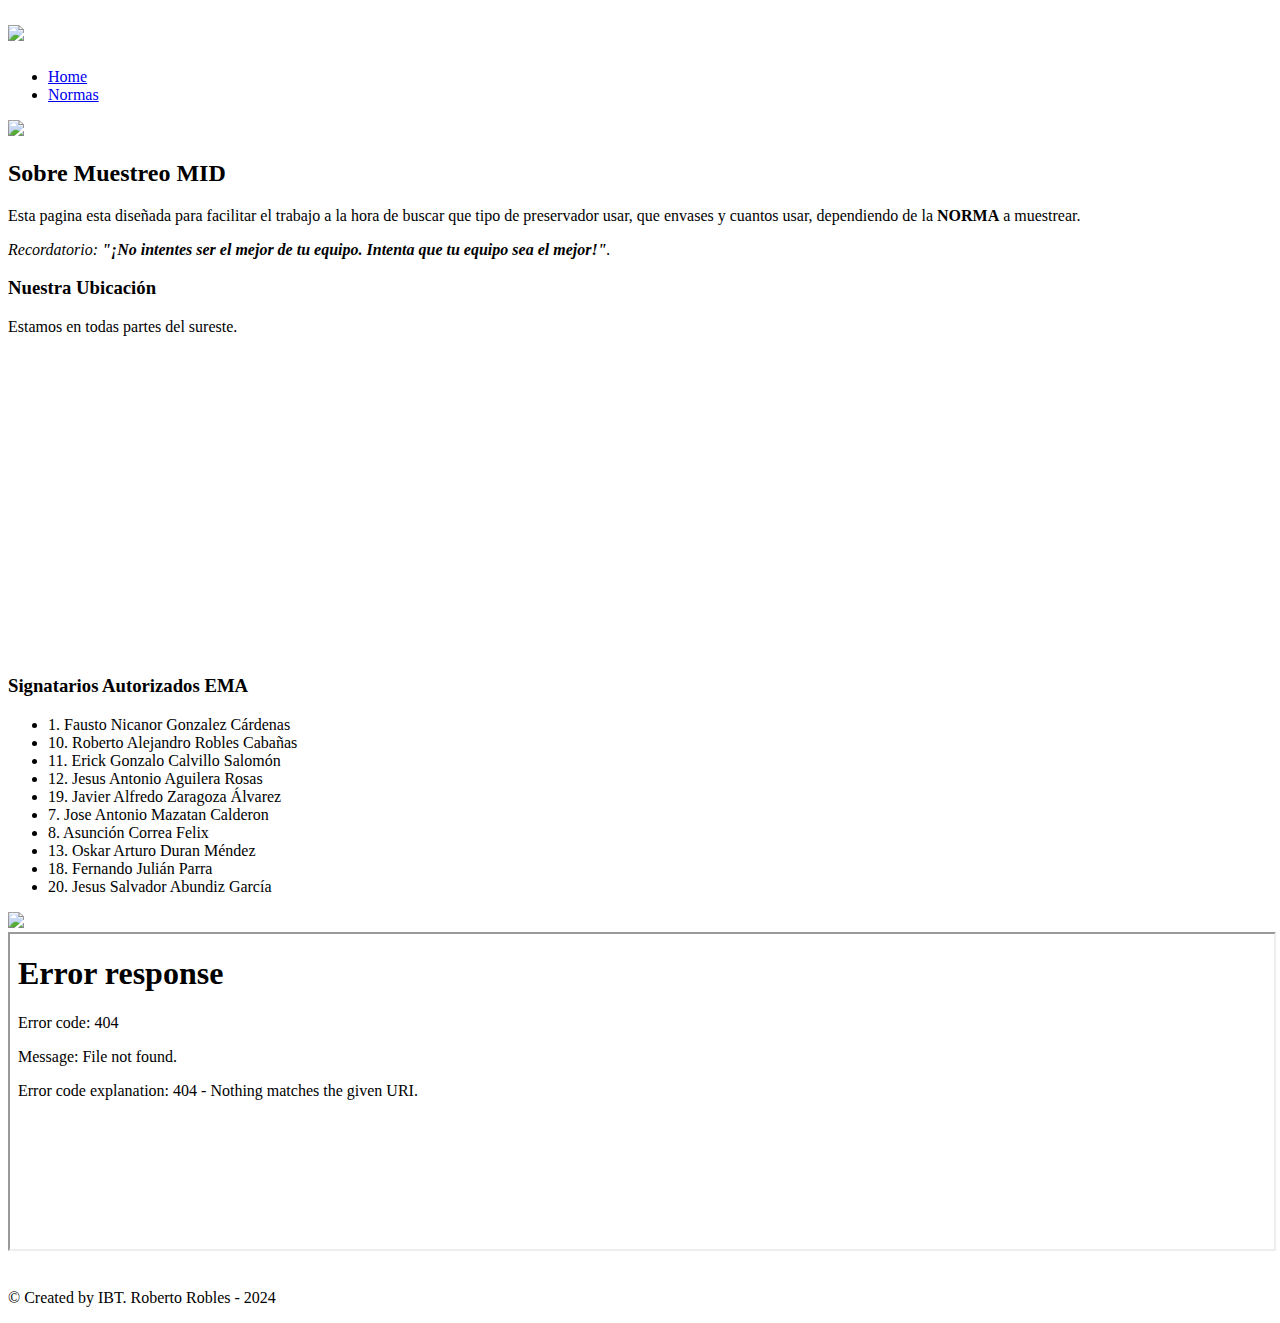
==== index.html @ 702f3246 "Add files via upload" ====
<!DOCTYPE html>

<html lang="es">

<head>
    <meta charset="UTF-8">
    <meta name="viewport" content="width=device-width, initial-scale=1">
    <title>Muestreo MID</title>
    <link rel="stylesheet " href="reset.css">
    <link rel="stylesheet " href="style.css">
    <link rel="preconnect" href="https://fonts.googleapis.com">
<link rel="preconnect" href="https://fonts.gstatic.com" crossorigin>
<link href="https://fonts.googleapis.com/css2?family=Montserrat:ital,wght@0,100..900;1,100..900&display=swap" rel="stylesheet">

</head>

<link rel="stylesheet" href="style.css">
<body>

    <header>
        <div class="caja">
           <h6><img src="imagenes/logo.png"></h6>
           <nav>
             <ul>
              <li><a href="index.html">Home</a></li>
              <li><a href="normas.html">Normas</a></li>
            </ul>
           </nav>
        </div>
    </header>

    <img class="banner" src="banner/banner.jpg">

    <main>
        <section class="principal">

            <h2 class="titulo-principal">Sobre Muestreo MID</h2>
      
            <p>Esta pagina esta diseñada para facilitar el trabajo a la hora de buscar que tipo de preservador usar, que envases y cuantos usar,
            dependiendo de la <strong>NORMA</strong> a muestrear.</p> 
            
            <p id="mision";><em>Recordatorio: <strong>"¡No intentes ser el mejor de tu equipo. Intenta que tu equipo sea el mejor!"</strong>.</em></p>
         
        </section>

        <section class="mapa">
            <h3 class="titulo-principal">Nuestra Ubicación</h3>
            <p>Estamos en todas partes del sureste.</p>

            <div class="mapa-contenido">
                <iframe src="https://www.google.com/maps/embed?pb=!1m14!1m12!1m3!1d1919649.4378048186!2d-89.01019988394471!3d19.99527697388601!2m3!1f0!2f0!3f0!3m2!1i1024!2i768!4f13.1!5e0!3m2!1ses-419!2smx!4v1710016103693!5m2!1ses-419!2smx" width="100%" height="300" style="border:0;" allowfullscreen="" loading="lazy" referrerpolicy="no-referrer-when-downgrade"></iframe>
            </div>
           
        </section>
    
        <section class="diferenciales">
        
        <h3 class="titulo-principal">Signatarios Autorizados EMA</h3>

        <div class="contenido-diferenciales">
            <ul class="lista-diferenciales">
                <li class="items">1. Fausto Nicanor Gonzalez Cárdenas</li>
                <li class="items">10. Roberto Alejandro Robles Cabañas</li>
                <li class="items">11. Erick Gonzalo Calvillo Salomón</li>
                <li class="items">12. Jesus Antonio Aguilera Rosas</li>
                <li class="items">19. Javier Alfredo Zaragoza Álvarez</li>
                <li class="items">7. Jose Antonio Mazatan Calderon</li>
                <li class="items">8. Asunción Correa Felix</li>
                <li class="items">13. Oskar Arturo Duran Méndez</li>
                <li class="items">18. Fernando Julián Parra</li>
                <li class="items">20. Jesus Salvador Abundiz García</li>
    
            </ul><img src="diferenciales/diferenciales.png" class="imagen-diferenciales">
        </div>
        <div class="video">
            <iframe width="100%" height="315" src="video/WhatsApp Video 2024-03-09 at 13.10.53.mp4"></iframe>
            </div>
          
        </section>


      
    </main>
    <footer>
        <img src="imagenes/logo-blanco.png" alt="">
        <p class="copyright">&copy Created by IBT. Roberto Robles - 2024</p>
    </footer>

</body>

</html>
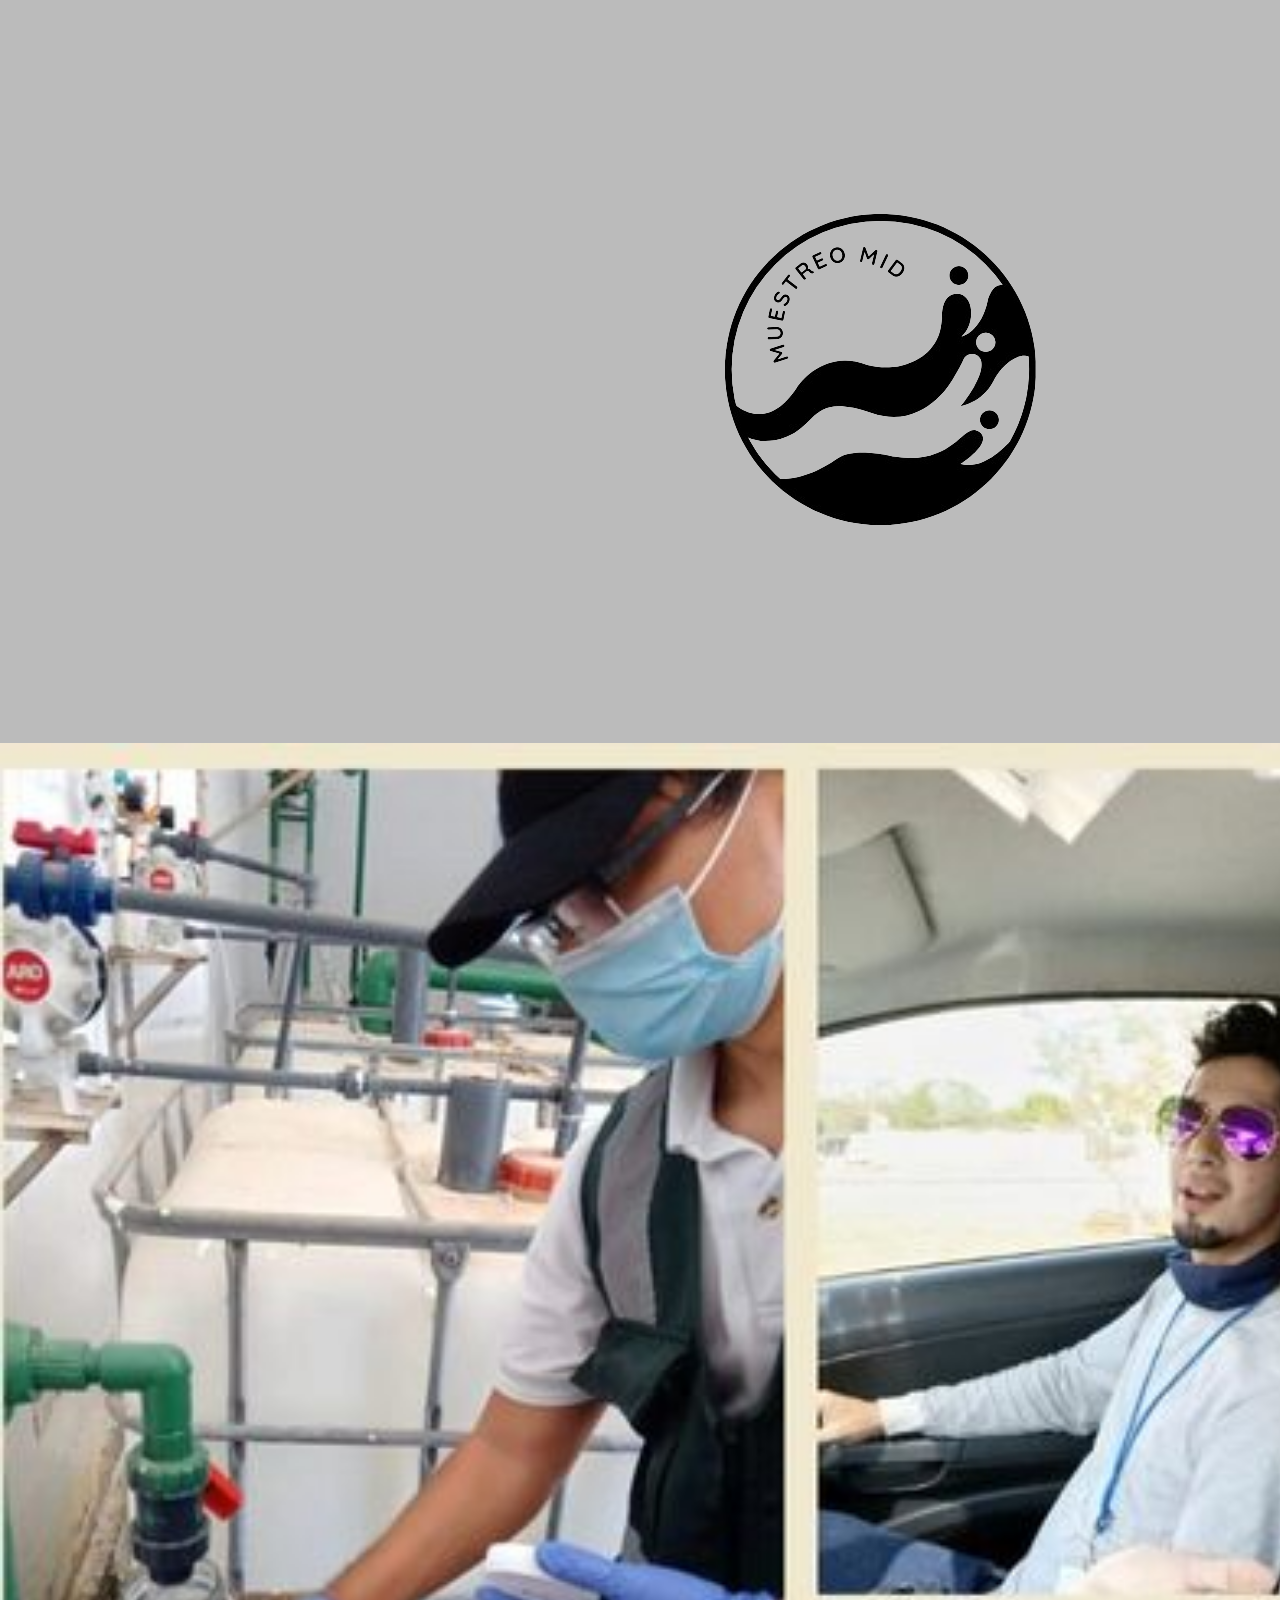
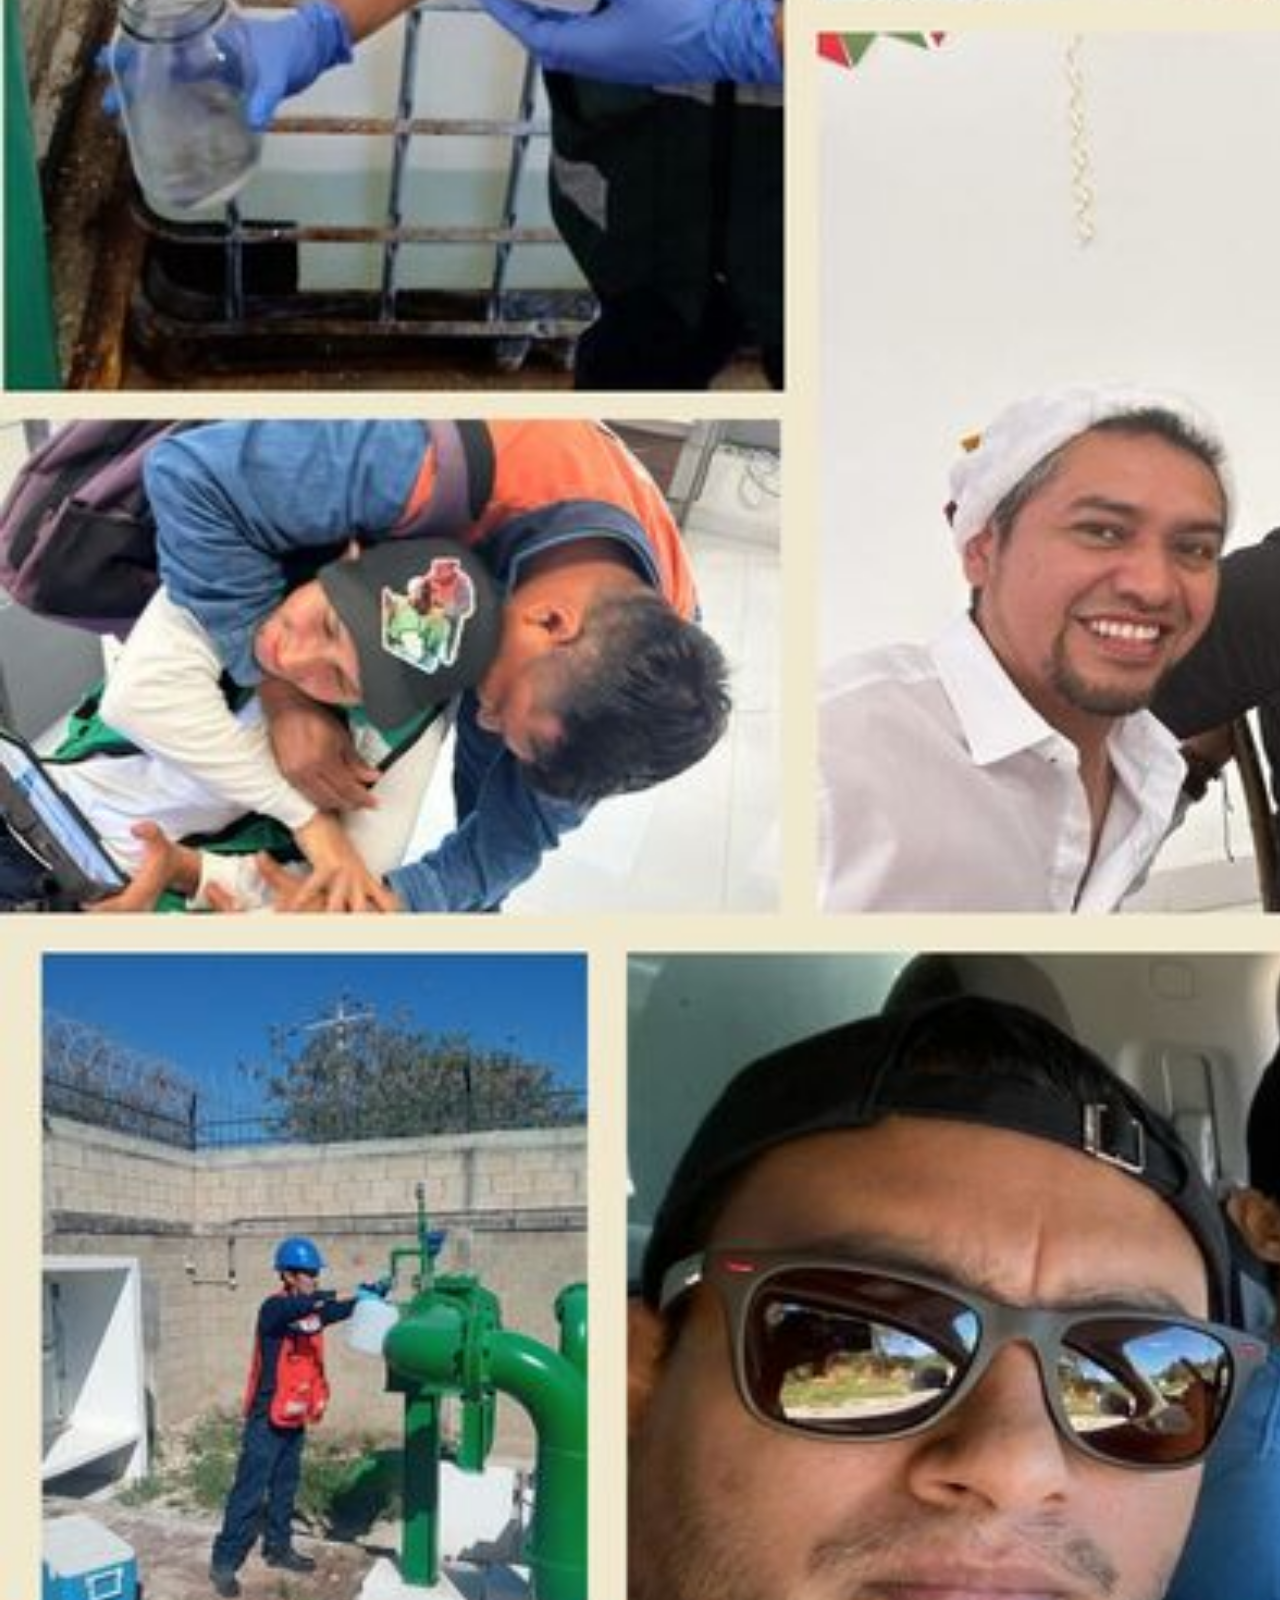
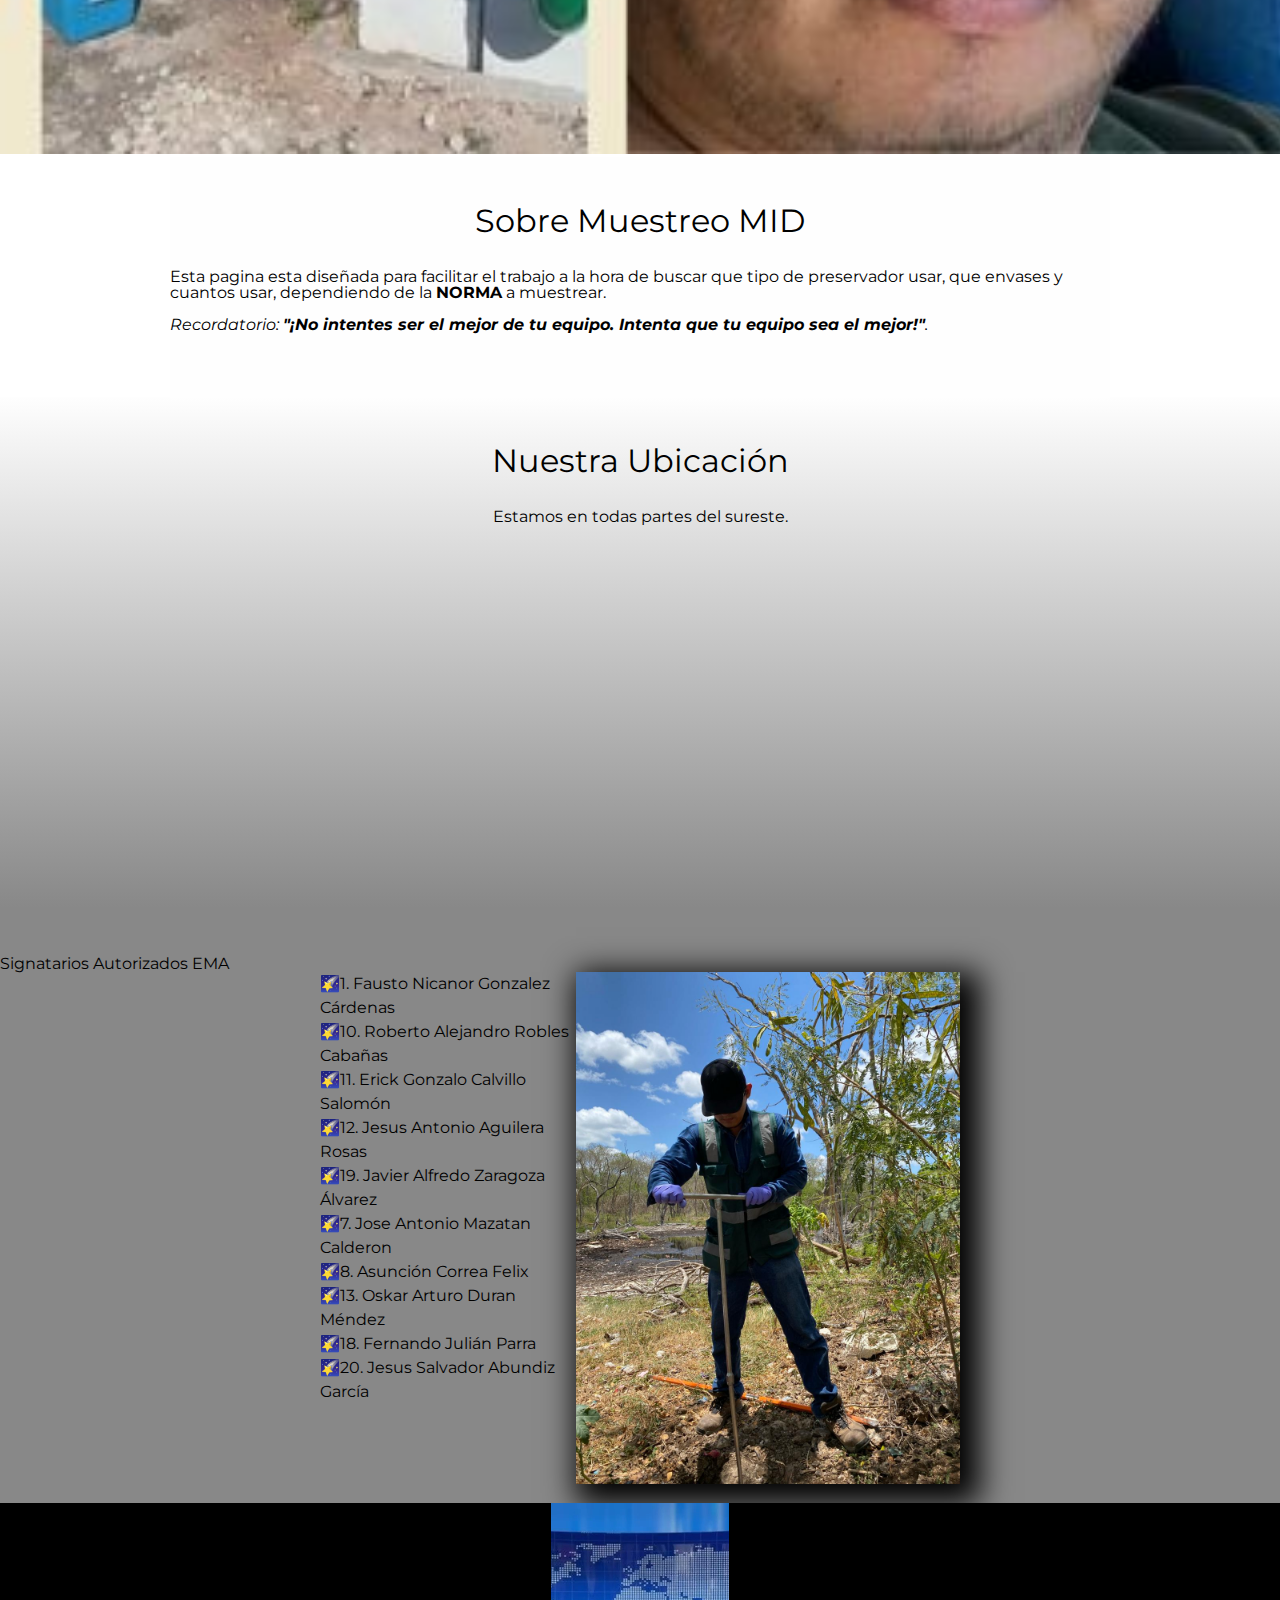
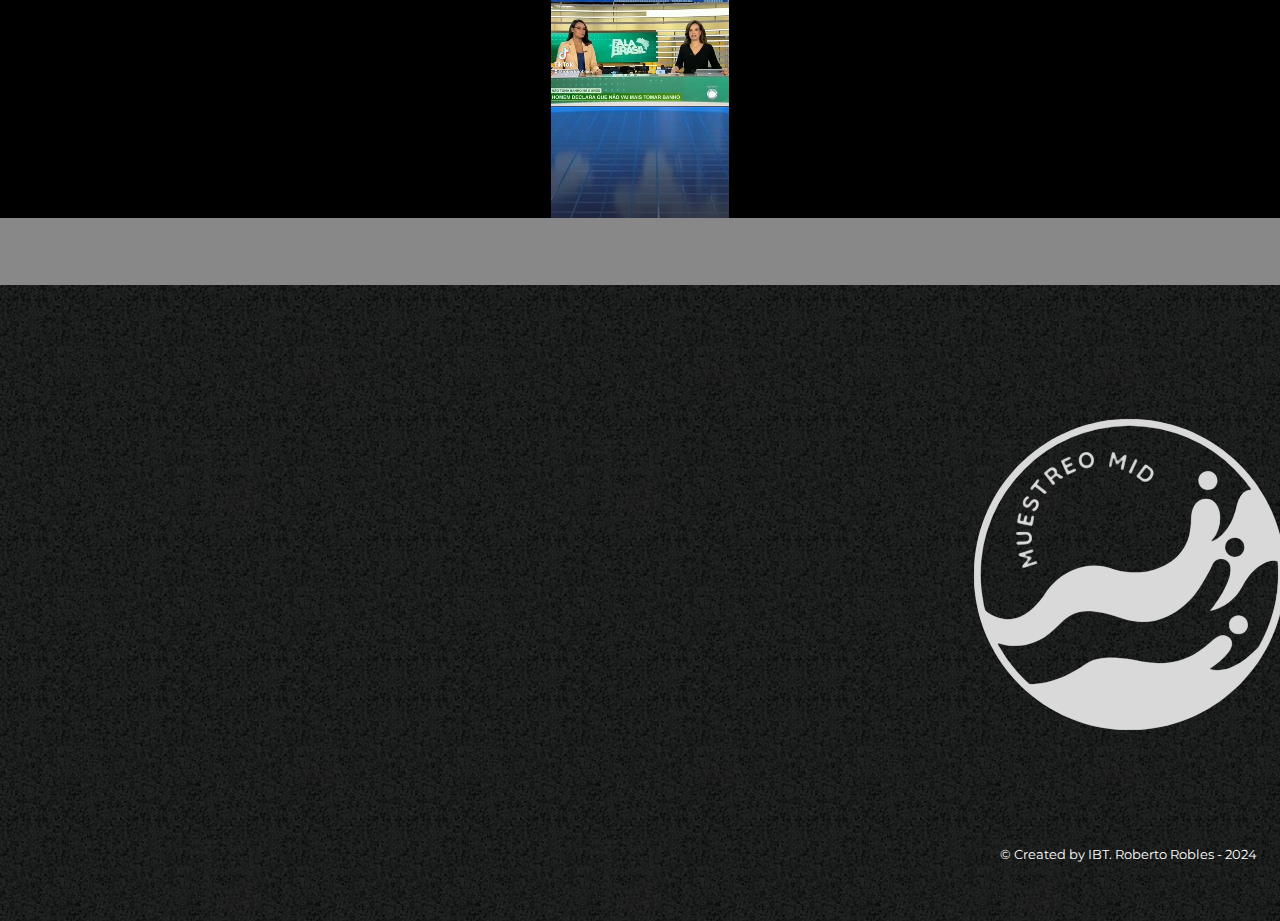
==== commit f19de208: "Add files via upload" ====
--- a/index.html
+++ b/index.html
@@ -4,19 +4,18 @@
 
 <head>
     <meta charset="UTF-8">
-    <meta name="viewport" content="width=device-width, initial-scale=1">
+    <meta name="viewport" content="width=device-width">
     <title>Muestreo MID</title>
     <link rel="stylesheet " href="reset.css">
     <link rel="stylesheet " href="style.css">
     <link rel="preconnect" href="https://fonts.googleapis.com">
 <link rel="preconnect" href="https://fonts.gstatic.com" crossorigin>
 <link href="https://fonts.googleapis.com/css2?family=Montserrat:ital,wght@0,100..900;1,100..900&display=swap" rel="stylesheet">
-
 </head>
 
 <link rel="stylesheet" href="style.css">
+
 <body>
-
     <header>
         <div class="caja">
            <h6><img src="imagenes/logo.png"></h6>
@@ -55,7 +54,7 @@
     
         <section class="diferenciales">
         
-        <h3 class="titulo-principal">Signatarios Autorizados EMA</h3>
+        <h3 class="titulo-principal1">Signatarios Autorizados EMA</h3>
 
         <div class="contenido-diferenciales">
             <ul class="lista-diferenciales">
--- a/style.css
+++ b/style.css
@@ -0,0 +1,313 @@
+body{
+   font-family: "Montserrat", sans-serif;
+} 
+
+header{
+    background-color: #BBBBBB;
+    padding: 120px;
+    width: 153%;
+    
+}
+
+.caja{
+    width: 940px;
+    position: relative;
+    margin: 0 auto;
+}
+
+nav{
+    position: absolute;
+    top: 110px;
+    right: 0;
+}
+
+nav li{
+    display: inline;
+    margin: 0 0 0 15px;
+}
+
+nav a{
+    text-transform: uppercase;
+    color: #000000;
+    font-weight: bold;
+    font-size: 22px;
+    text-decoration: none;
+}
+
+.normas{
+    width: 150%;
+    margin: 0 auto;
+    padding: 50px;
+}
+
+.normas li{
+    display: inline-block;
+    text-align: center;
+    width: 30%;
+    vertical-align: top;
+    margin: 0 1.5%;
+    padding: 30px 20px;
+    box-sizing: border-box;
+    border-color: #000000;
+    border-width: 2px;
+    border-style: solid;
+    border-top-left-radius: 10px;
+    border-top-right-radius: 10px;
+    border-bottom-left-radius: 10px;
+    border-bottom-right-radius: 10px;
+    
+}
+
+.normas h2{
+    font-size: 30px;
+    font-weight: bold;
+}
+
+.normas-descripcion{
+    font-size: 18px;
+}
+
+.normas-precio{
+    font-size: 20px;
+    font-weight: bold;
+    margin: 10px;
+}
+
+nav a:hover{
+    color: #c78c19;
+    text-decoration: underline;
+}
+
+.normas li:hover{
+    border-color: #c78c19;   
+   }
+
+.normas li:active{
+    border-color:#088c19;    
+}
+
+.normas li:hover h2{
+    font-size: 33px;
+}
+
+footer{
+    text-align: center;
+    background: url(imagenes/bg.jpg);
+    padding: 40px;
+    width: 170%;
+}
+
+.copyright{
+    color: #FFFFFF;
+    font-size: 13px;
+    margin: 20px;
+}
+
+main{
+
+}
+
+form{
+    margin: 40px 0;
+}
+
+form label, form legend{
+    display: block;
+    font-size: 20px;
+    margin: 0 0 10px;
+}
+
+.input-padron{
+    display: block;
+    margin: 0 0 20px;
+    padding: 10px 25px;
+    width: 50%;
+}
+
+.checkbox{
+    margin:20px 0;
+}
+
+.enviar{
+    width: 40%;
+    padding: 15px 0;
+    font-size: 18px;
+    font-weight: bold;
+    color: white;
+    background: orange;
+    border: none;
+    border-radius: 5px;
+    transition: 1s all;
+    cursor: pointer;
+}
+
+.enviar:hover{
+   background: darkorange;
+   transform: scale(1.2);
+}
+
+table{
+    margin: 40px 40px;
+}
+
+thead{
+    background: #555555;
+    color: white;
+    font-weight: bold;
+}
+
+td,th{
+    border: 1px solid #000000;
+    padding: 8px 15px;
+}
+
+/* Aquí inicia el CSS para nuestra home */
+
+.banner{
+    width: 255%;
+}
+
+main p{
+
+}
+
+.principal{
+    padding: 3em 0;
+    background: #fefefe;
+    width: 940px;
+    margin: 0 auto;
+}
+
+.titulo-principal{
+    text-align: center;
+    font-size: 2em;
+    margin: 0 0 1em;
+    clear: left;
+}
+
+.principal p{
+    margin: 0 0 1em;
+}
+
+.principal strong{
+    font-weight: bold;
+}
+
+.principal em{
+    font-style: italic;
+}
+
+.utensilios{
+    width: 120px;
+    float: left;
+    margin: 0 20px 20px 0;
+}
+
+.mapa{
+    padding: 3em 0;
+    background: linear-gradient(#FEFEFE, #888888)
+}
+
+.mapa p{
+    margin: 0 0 2em;
+    text-align: center;
+}
+
+.mapa-contenido{
+    width: 940px;
+    margin: 0 auto;
+}
+
+.diferenciales{
+    padding: 3em 0;
+    background: #888888;
+}
+
+.contenido-diferenciales{
+    width: 640px;
+    margin: 0 auto;
+}
+
+.lista-diferenciales{
+    width: 40%;
+    display: inline-block;
+    vertical-align: top;
+}
+
+.items{
+    line-height: 1.5;
+}
+
+.items:before{
+    content:"🌠";
+}
+
+.items:first-child{
+font-weight: ;
+}
+
+.imagen-diferenciales{
+    width: 60%;
+    transition: 400ms;
+    box-shadow: 10px 10px 30px 10px #000000;
+}
+
+.imagen-diferenciales:hover{
+    opacity: 0.3;
+}
+
+.video{
+    width: auto;
+    margin: 1em auto;
+}
+
+@media screen and (max-width:800px) {
+    h1{
+        text-align: center;
+    }
+    nav{
+        position: static;
+    }
+    .principal{
+        width: 200%;
+        text-align: center;
+        padding: 1em;
+    }
+
+    .mapa-contenido{
+        width: ;
+    }
+
+    .mapa{
+        text-align: center;
+        width: 254%;
+    }
+    
+    .titulo-principal1{
+        text-align: center;
+        width: 250%;
+        text-align: center;
+        font-size: 2em;
+        margin: 0 0 1em;
+        clear: left;
+    }
+
+     .contenido-diferenciales{
+        width: 240%;
+    }
+    .items{
+        width: 260%;
+    }
+    
+    .video{
+        width: 260%;
+    }
+
+    footer{
+        width: 240%;
+    }
+
+    .diferenciales{
+        width: 100%;
+    }
+}
--- a/style.css
+++ b/style.css
@@ -0,0 +1,313 @@
+body{
+   font-family: "Montserrat", sans-serif;
+} 
+
+header{
+    background-color: #BBBBBB;
+    padding: 120px;
+    width: 153%;
+    
+}
+
+.caja{
+    width: 940px;
+    position: relative;
+    margin: 0 auto;
+}
+
+nav{
+    position: absolute;
+    top: 110px;
+    right: 0;
+}
+
+nav li{
+    display: inline;
+    margin: 0 0 0 15px;
+}
+
+nav a{
+    text-transform: uppercase;
+    color: #000000;
+    font-weight: bold;
+    font-size: 22px;
+    text-decoration: none;
+}
+
+.normas{
+    width: 150%;
+    margin: 0 auto;
+    padding: 50px;
+}
+
+.normas li{
+    display: inline-block;
+    text-align: center;
+    width: 30%;
+    vertical-align: top;
+    margin: 0 1.5%;
+    padding: 30px 20px;
+    box-sizing: border-box;
+    border-color: #000000;
+    border-width: 2px;
+    border-style: solid;
+    border-top-left-radius: 10px;
+    border-top-right-radius: 10px;
+    border-bottom-left-radius: 10px;
+    border-bottom-right-radius: 10px;
+    
+}
+
+.normas h2{
+    font-size: 30px;
+    font-weight: bold;
+}
+
+.normas-descripcion{
+    font-size: 18px;
+}
+
+.normas-precio{
+    font-size: 20px;
+    font-weight: bold;
+    margin: 10px;
+}
+
+nav a:hover{
+    color: #c78c19;
+    text-decoration: underline;
+}
+
+.normas li:hover{
+    border-color: #c78c19;   
+   }
+
+.normas li:active{
+    border-color:#088c19;    
+}
+
+.normas li:hover h2{
+    font-size: 33px;
+}
+
+footer{
+    text-align: center;
+    background: url(imagenes/bg.jpg);
+    padding: 40px;
+    width: 170%;
+}
+
+.copyright{
+    color: #FFFFFF;
+    font-size: 13px;
+    margin: 20px;
+}
+
+main{
+
+}
+
+form{
+    margin: 40px 0;
+}
+
+form label, form legend{
+    display: block;
+    font-size: 20px;
+    margin: 0 0 10px;
+}
+
+.input-padron{
+    display: block;
+    margin: 0 0 20px;
+    padding: 10px 25px;
+    width: 50%;
+}
+
+.checkbox{
+    margin:20px 0;
+}
+
+.enviar{
+    width: 40%;
+    padding: 15px 0;
+    font-size: 18px;
+    font-weight: bold;
+    color: white;
+    background: orange;
+    border: none;
+    border-radius: 5px;
+    transition: 1s all;
+    cursor: pointer;
+}
+
+.enviar:hover{
+   background: darkorange;
+   transform: scale(1.2);
+}
+
+table{
+    margin: 40px 40px;
+}
+
+thead{
+    background: #555555;
+    color: white;
+    font-weight: bold;
+}
+
+td,th{
+    border: 1px solid #000000;
+    padding: 8px 15px;
+}
+
+/* Aquí inicia el CSS para nuestra home */
+
+.banner{
+    width: 255%;
+}
+
+main p{
+
+}
+
+.principal{
+    padding: 3em 0;
+    background: #fefefe;
+    width: 940px;
+    margin: 0 auto;
+}
+
+.titulo-principal{
+    text-align: center;
+    font-size: 2em;
+    margin: 0 0 1em;
+    clear: left;
+}
+
+.principal p{
+    margin: 0 0 1em;
+}
+
+.principal strong{
+    font-weight: bold;
+}
+
+.principal em{
+    font-style: italic;
+}
+
+.utensilios{
+    width: 120px;
+    float: left;
+    margin: 0 20px 20px 0;
+}
+
+.mapa{
+    padding: 3em 0;
+    background: linear-gradient(#FEFEFE, #888888)
+}
+
+.mapa p{
+    margin: 0 0 2em;
+    text-align: center;
+}
+
+.mapa-contenido{
+    width: 940px;
+    margin: 0 auto;
+}
+
+.diferenciales{
+    padding: 3em 0;
+    background: #888888;
+}
+
+.contenido-diferenciales{
+    width: 640px;
+    margin: 0 auto;
+}
+
+.lista-diferenciales{
+    width: 40%;
+    display: inline-block;
+    vertical-align: top;
+}
+
+.items{
+    line-height: 1.5;
+}
+
+.items:before{
+    content:"🌠";
+}
+
+.items:first-child{
+font-weight: ;
+}
+
+.imagen-diferenciales{
+    width: 60%;
+    transition: 400ms;
+    box-shadow: 10px 10px 30px 10px #000000;
+}
+
+.imagen-diferenciales:hover{
+    opacity: 0.3;
+}
+
+.video{
+    width: auto;
+    margin: 1em auto;
+}
+
+@media screen and (max-width:800px) {
+    h1{
+        text-align: center;
+    }
+    nav{
+        position: static;
+    }
+    .principal{
+        width: 200%;
+        text-align: center;
+        padding: 1em;
+    }
+
+    .mapa-contenido{
+        width: ;
+    }
+
+    .mapa{
+        text-align: center;
+        width: 254%;
+    }
+    
+    .titulo-principal1{
+        text-align: center;
+        width: 250%;
+        text-align: center;
+        font-size: 2em;
+        margin: 0 0 1em;
+        clear: left;
+    }
+
+     .contenido-diferenciales{
+        width: 240%;
+    }
+    .items{
+        width: 260%;
+    }
+    
+    .video{
+        width: 260%;
+    }
+
+    footer{
+        width: 240%;
+    }
+
+    .diferenciales{
+        width: 100%;
+    }
+}
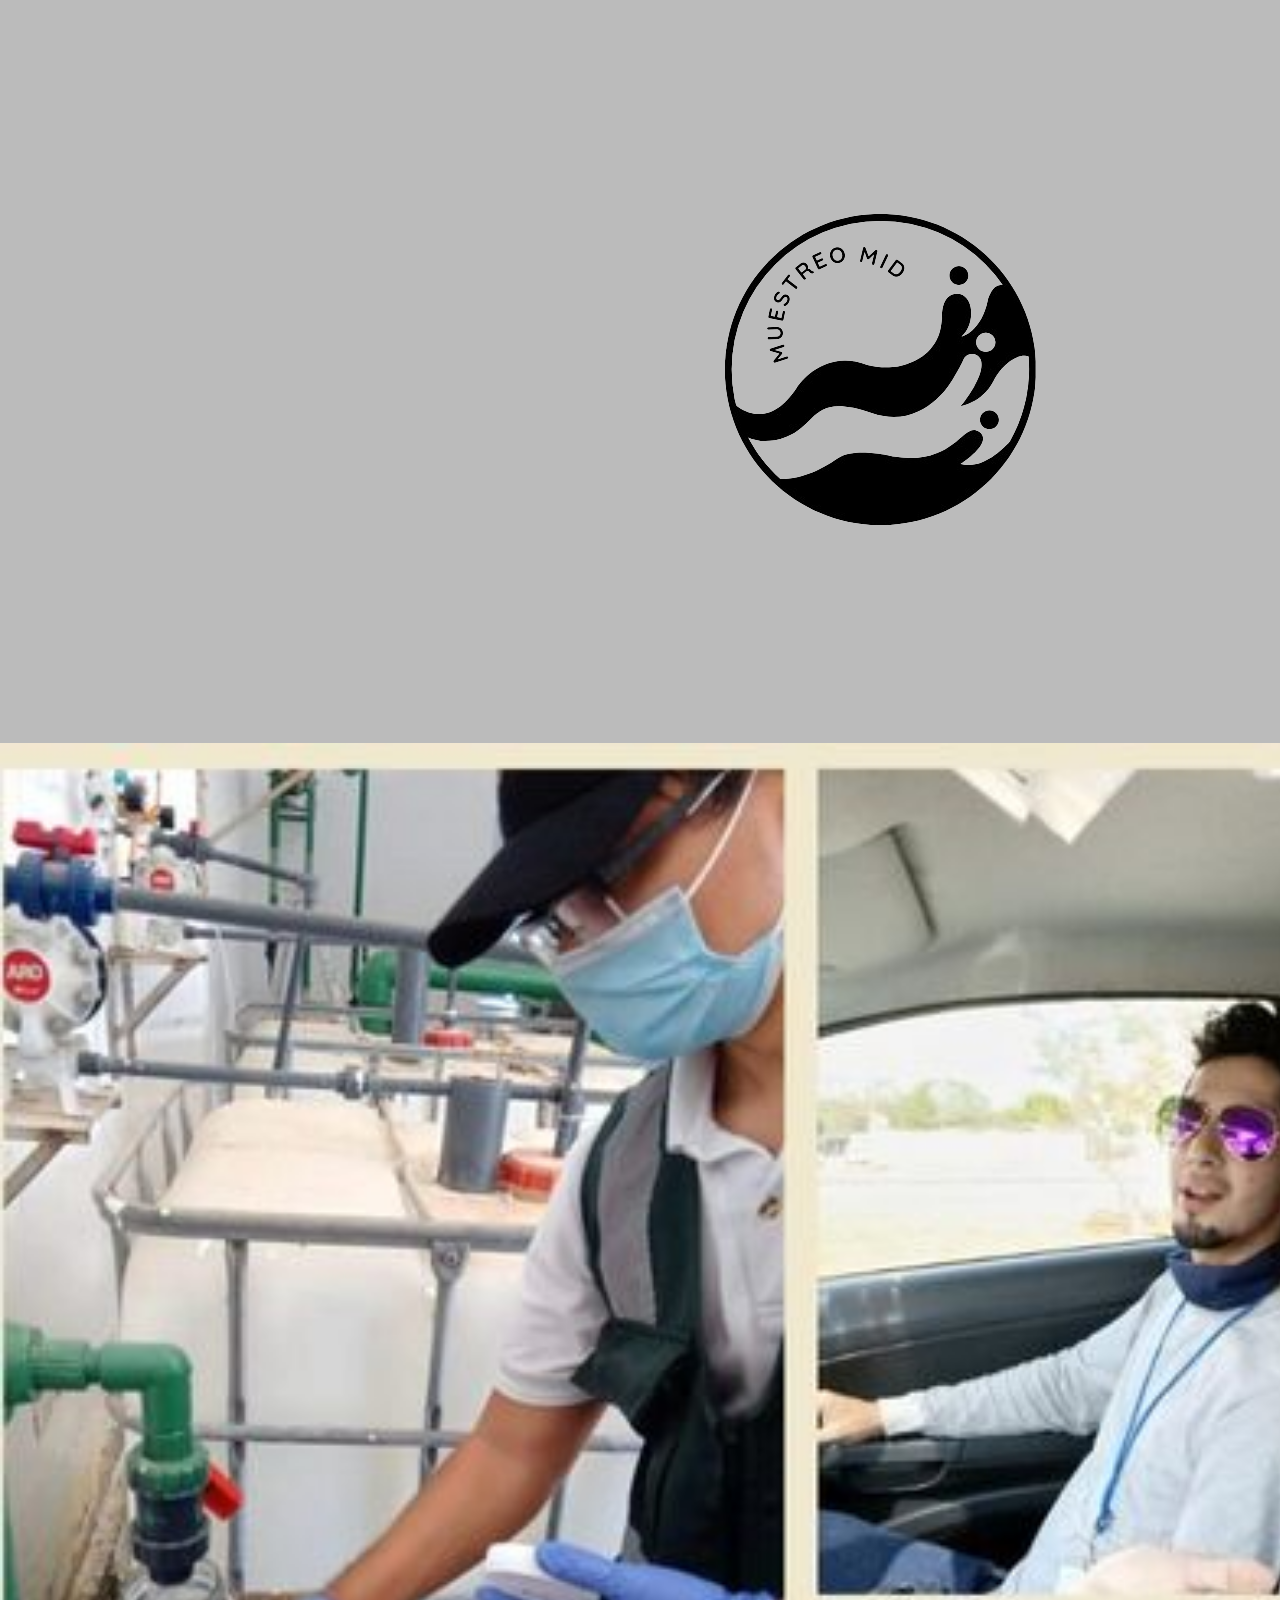
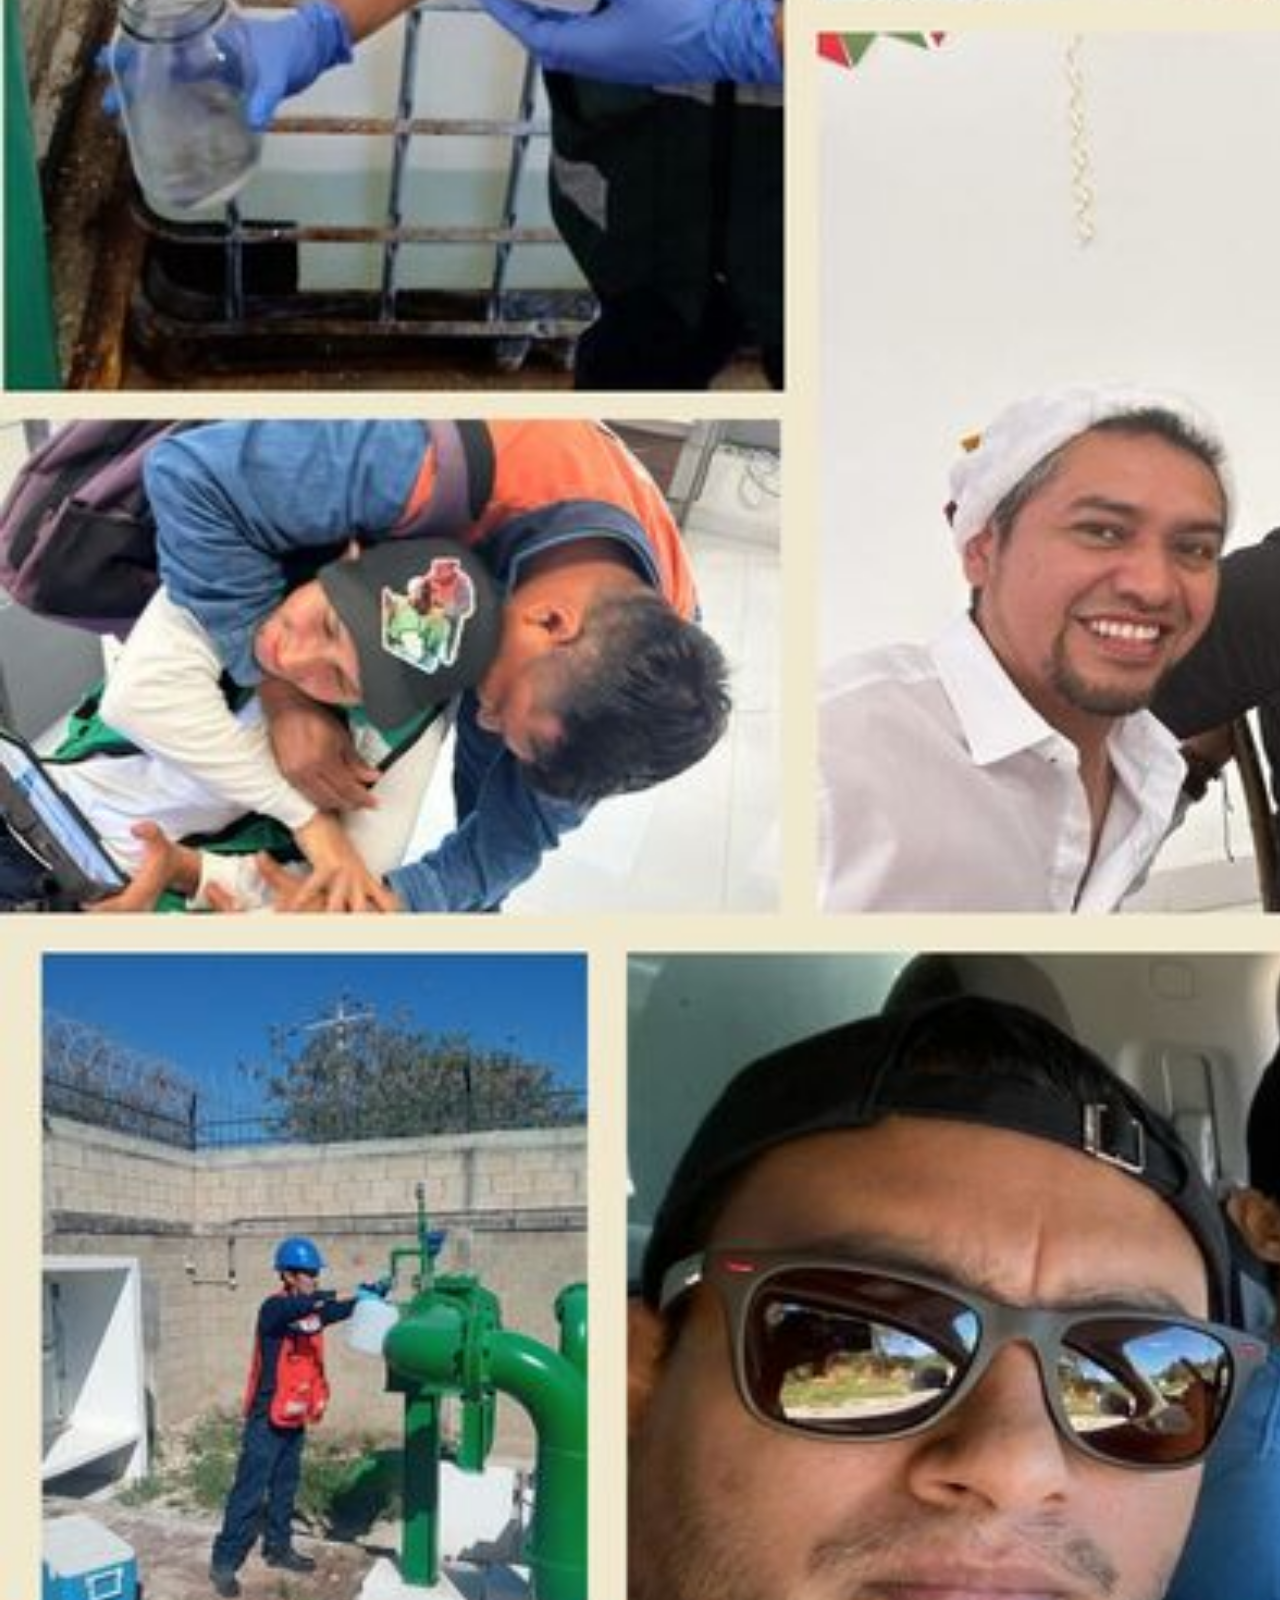
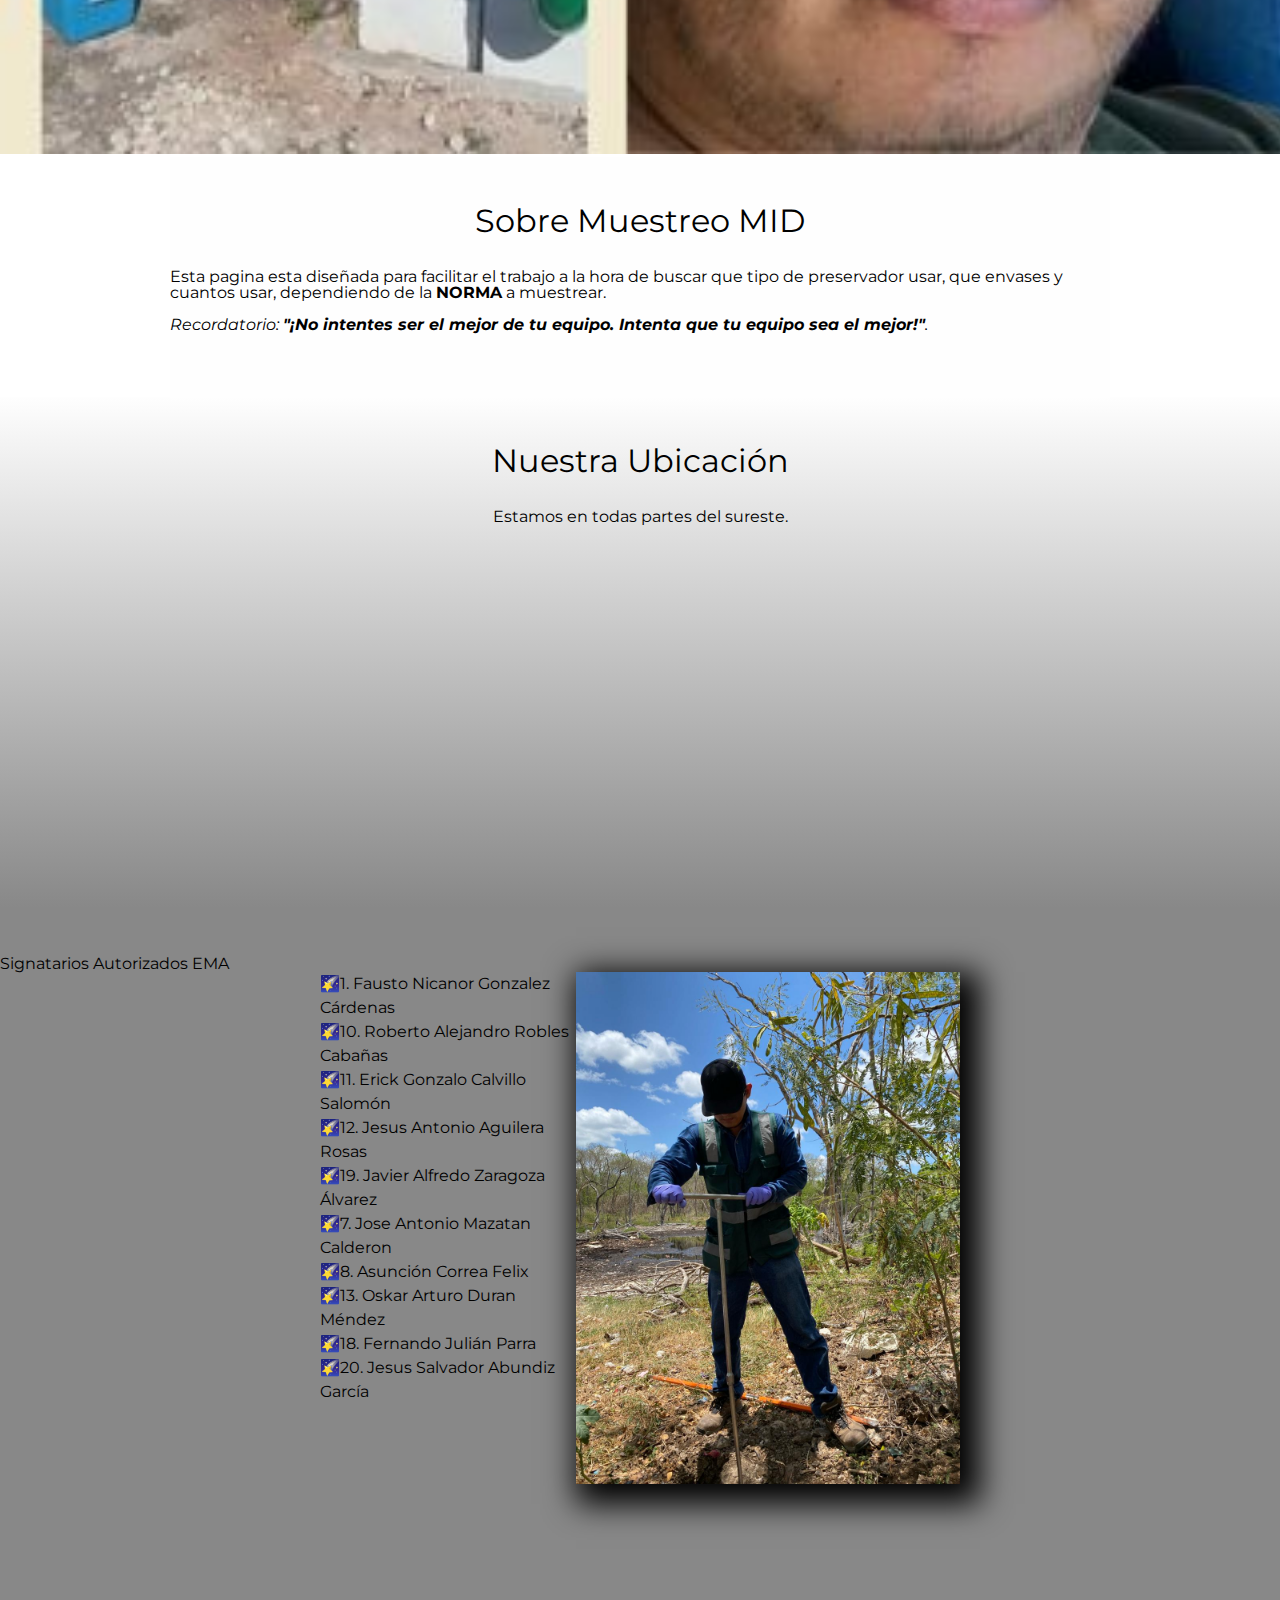
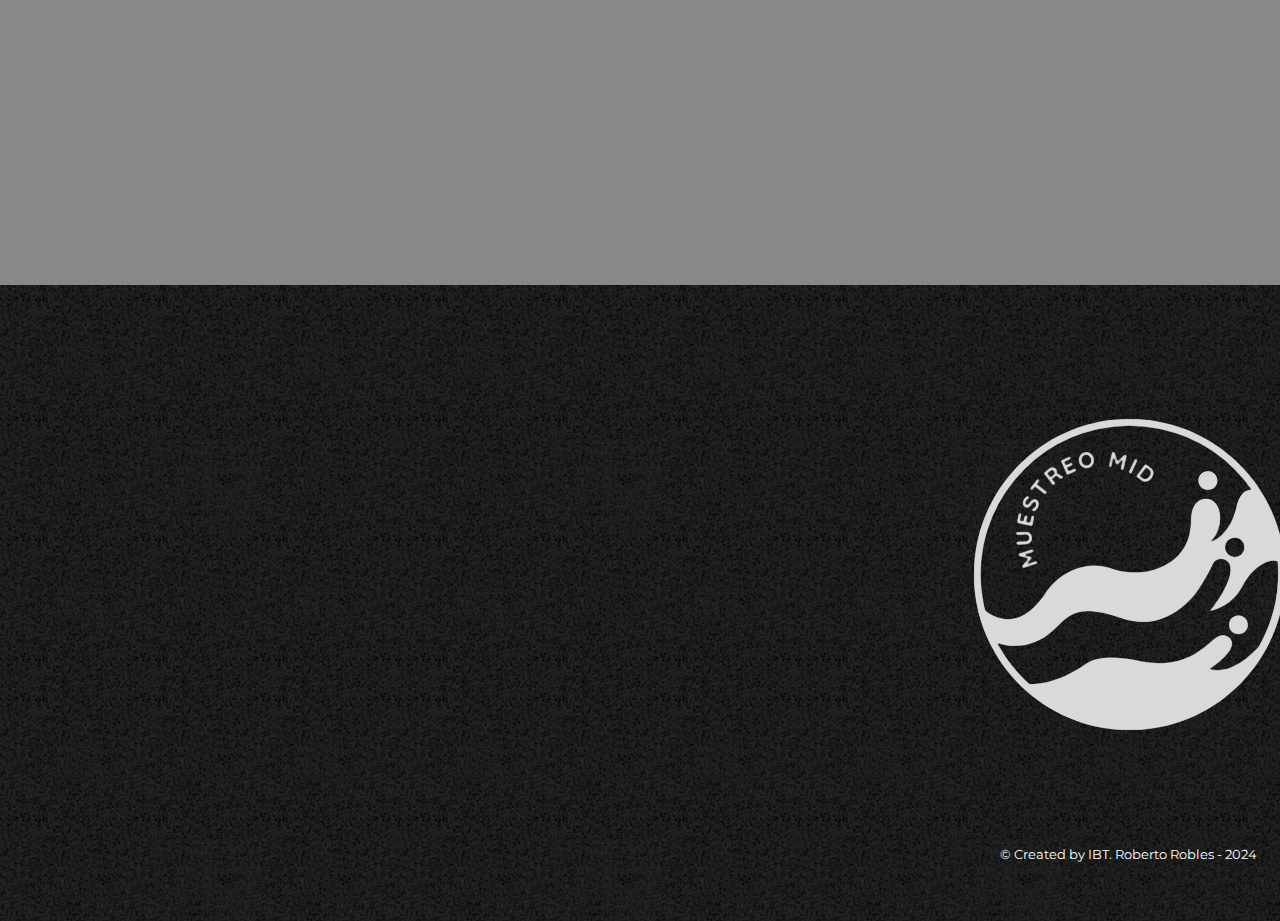
==== commit 0398bb7a: "Add files via upload" ====
--- a/index.html
+++ b/index.html
@@ -72,7 +72,7 @@
             </ul><img src="diferenciales/diferenciales.png" class="imagen-diferenciales">
         </div>
         <div class="video">
-            <iframe width="100%" height="315" src="video/WhatsApp Video 2024-03-09 at 13.10.53.mp4"></iframe>
+            <iframe width="100%" height="315" src="https://www.youtube.com/embed/JS3_S9YZO74?si=ZEk5E2wEHMQQcy0M" title="YouTube video player" frameborder="0" allow="accelerometer; autoplay; clipboard-write; encrypted-media; gyroscope; picture-in-picture; web-share" allowfullscreen></iframe>
             </div>
           
         </section>
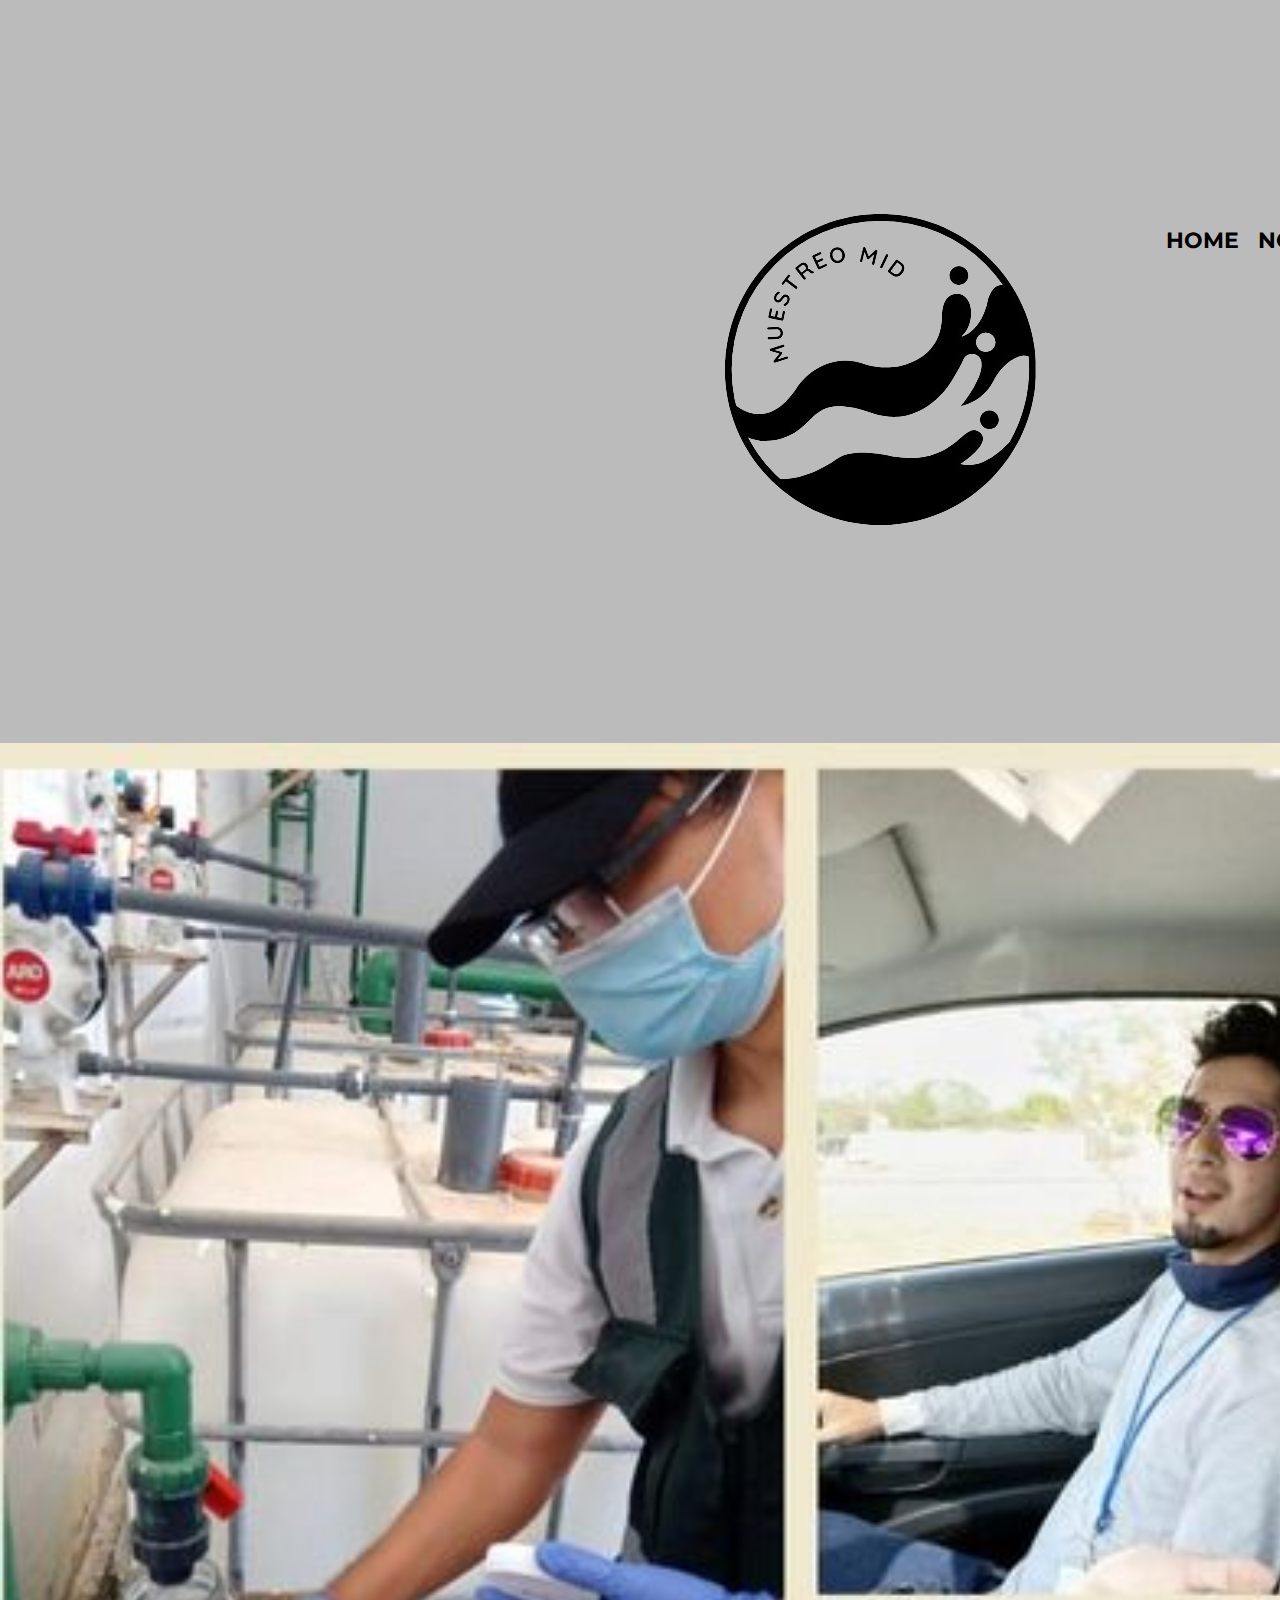
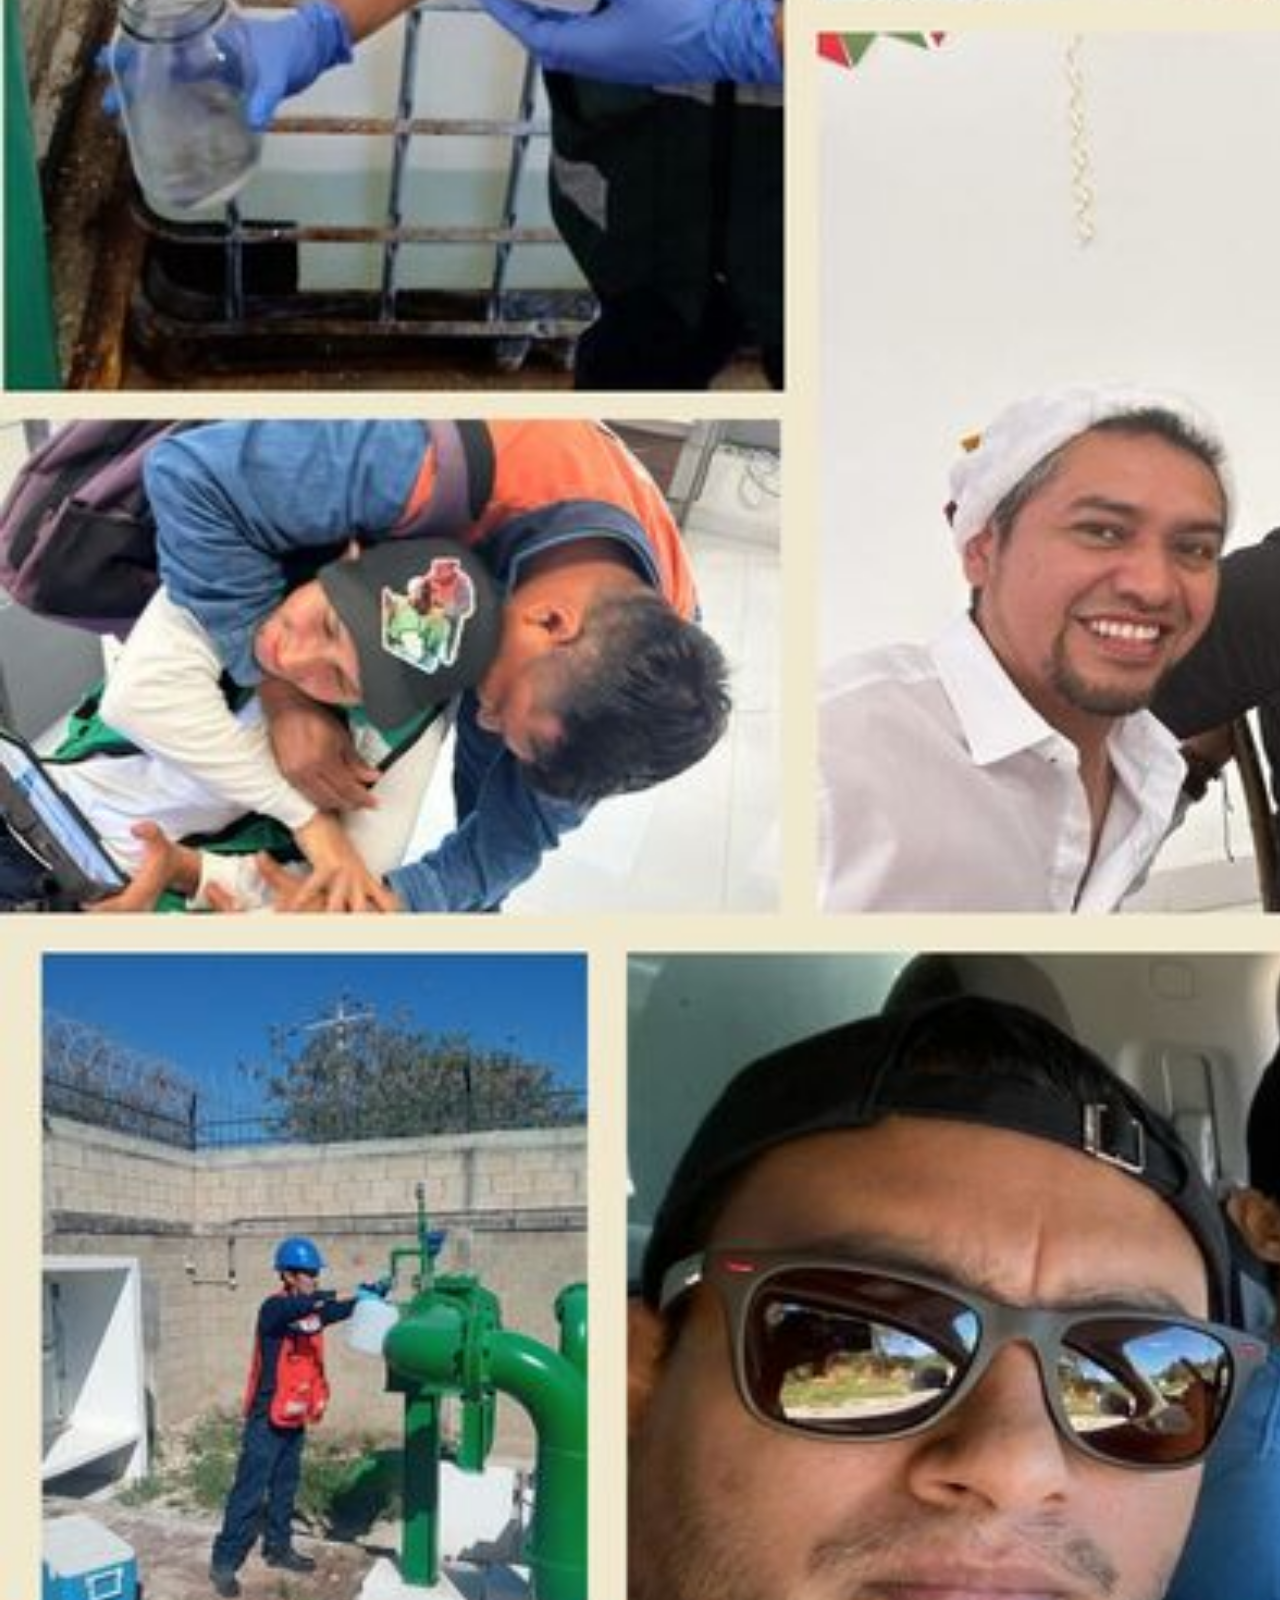
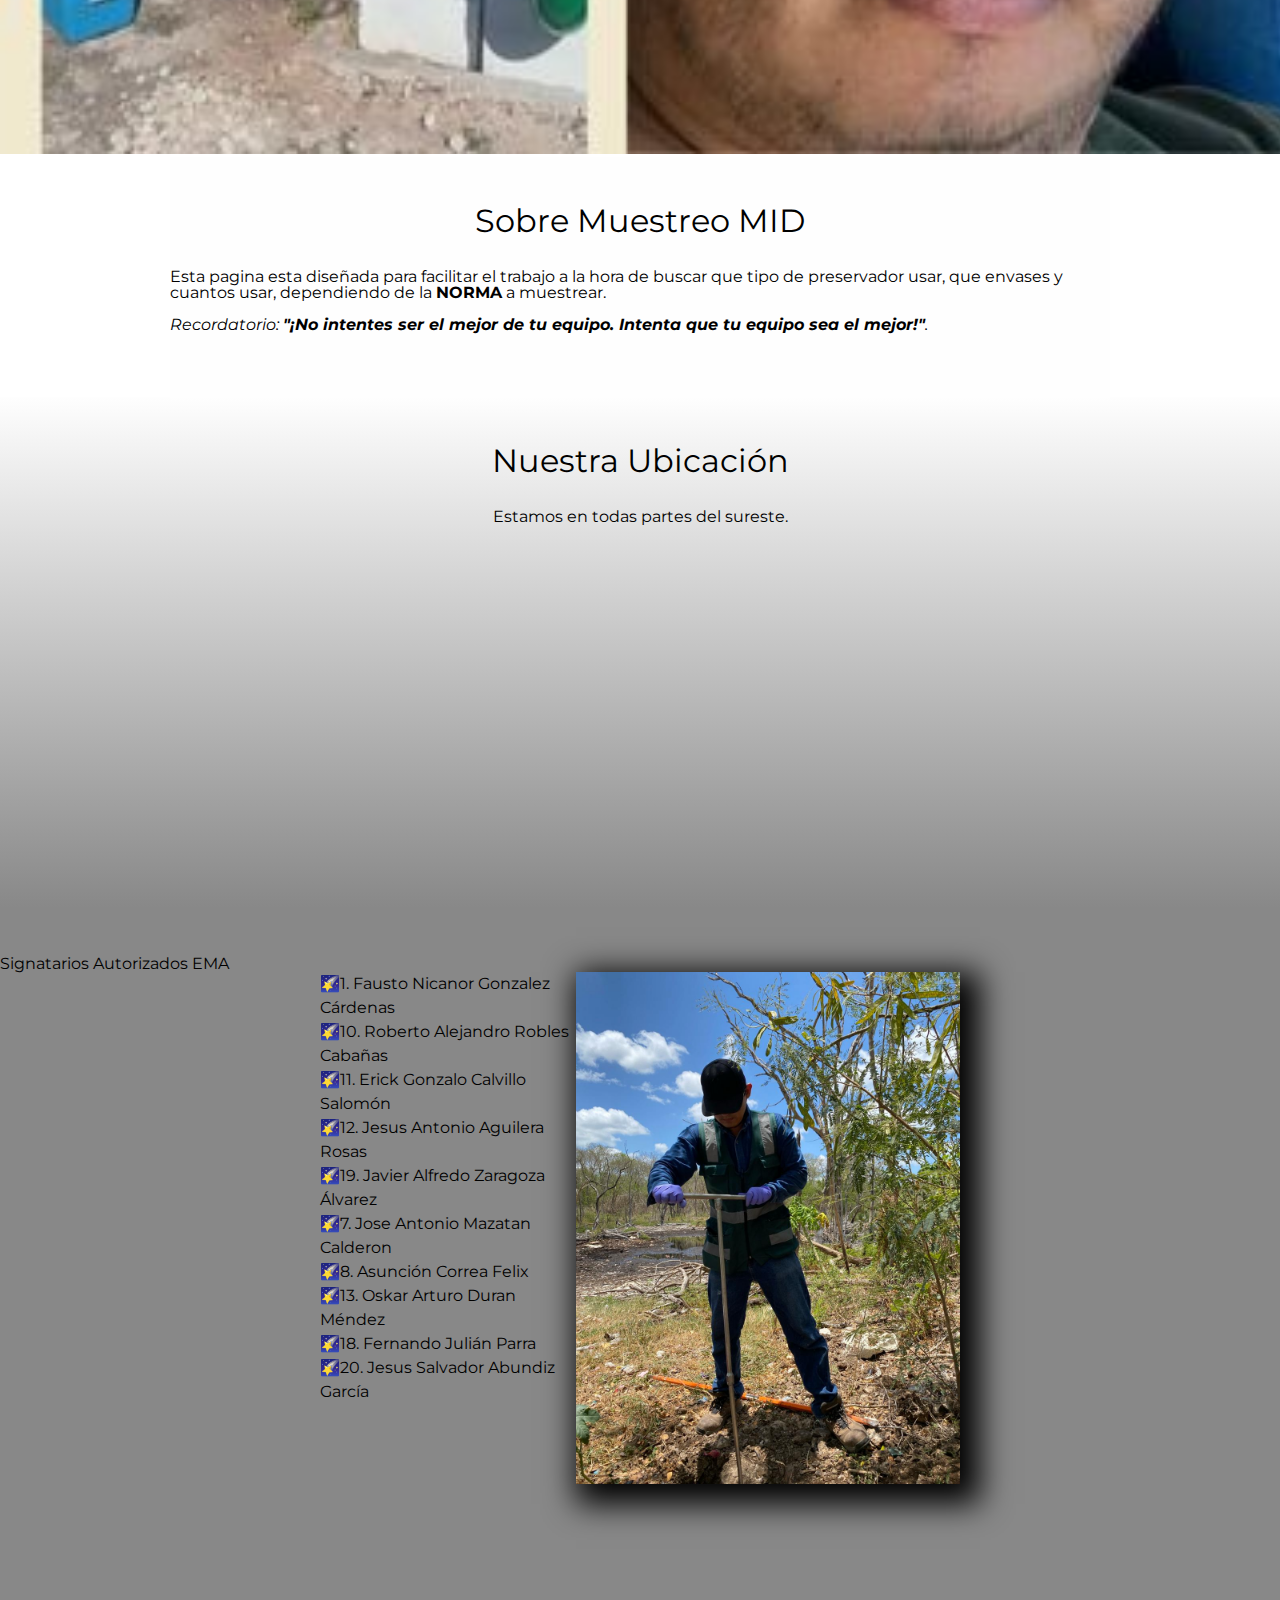
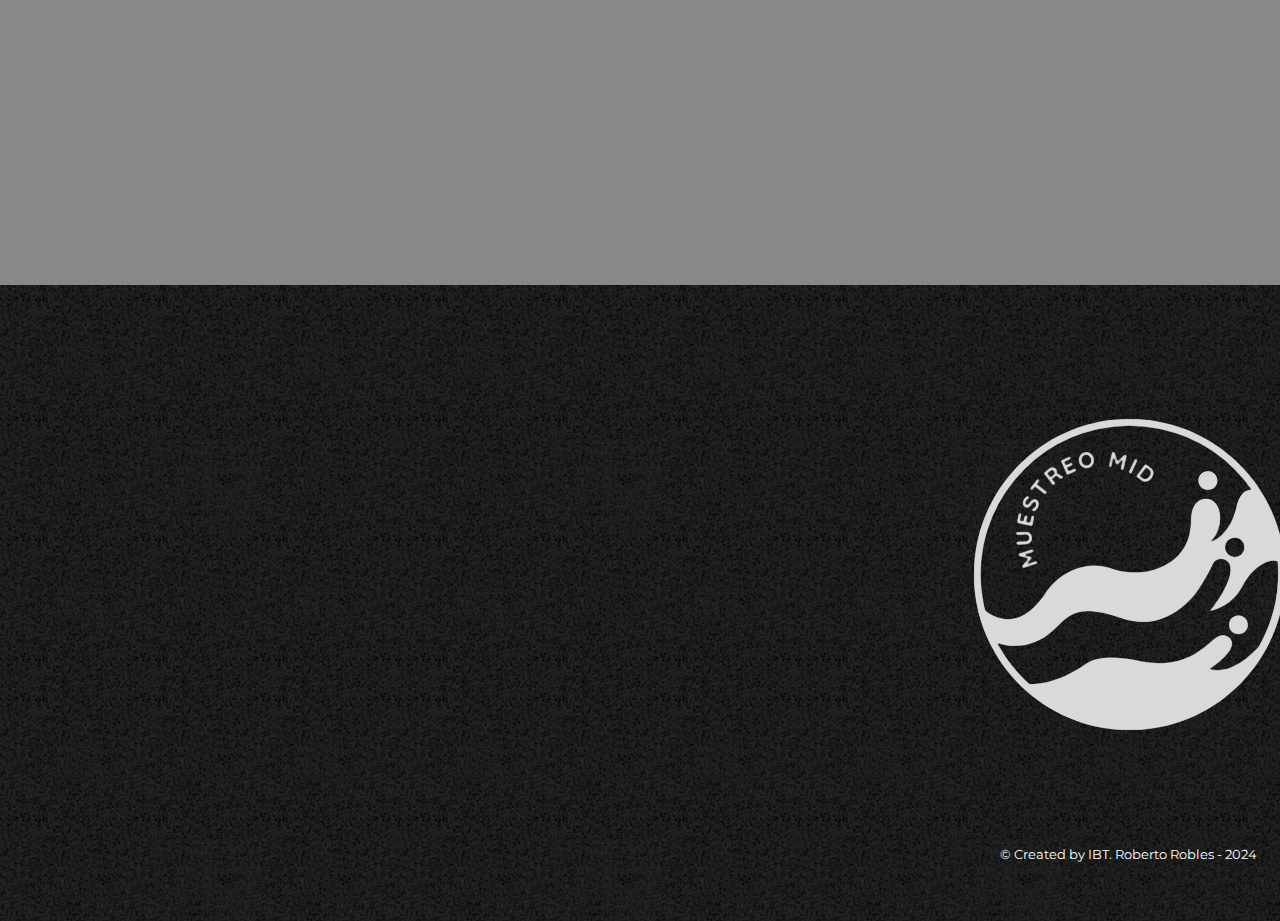
==== commit 86eb2048: "Add files via upload" ====
--- a/index.html
+++ b/index.html
@@ -23,6 +23,7 @@
              <ul>
               <li><a href="index.html">Home</a></li>
               <li><a href="normas.html">Normas</a></li>
+              <li><a href="herramientas.html">Herramientas</a></li>
             </ul>
            </nav>
         </div>
--- a/style.css
+++ b/style.css
@@ -103,10 +103,6 @@
     margin: 20px;
 }
 
-main{
-
-}
-
 form{
     margin: 40px 0;
 }
@@ -167,10 +163,6 @@
     width: 255%;
 }
 
-main p{
-
-}
-
 .principal{
     padding: 3em 0;
     background: #fefefe;
@@ -234,16 +226,18 @@
     vertical-align: top;
 }
 
+.horasasegundos{
+    padding: 3em 0;
+    text-align: center;
+    padding: 50px;
+}
+
 .items{
     line-height: 1.5;
 }
 
 .items:before{
     content:"🌠";
-}
-
-.items:first-child{
-font-weight: ;
 }
 
 .imagen-diferenciales{
@@ -274,11 +268,7 @@
         padding: 1em;
     }
 
-    .mapa-contenido{
-        width: ;
-    }
-
-    .mapa{
+   .mapa{
         text-align: center;
         width: 254%;
     }
@@ -310,4 +300,7 @@
     .diferenciales{
         width: 100%;
     }
-}
+
+
+}
+
--- a/style.css
+++ b/style.css
@@ -103,10 +103,6 @@
     margin: 20px;
 }
 
-main{
-
-}
-
 form{
     margin: 40px 0;
 }
@@ -167,10 +163,6 @@
     width: 255%;
 }
 
-main p{
-
-}
-
 .principal{
     padding: 3em 0;
     background: #fefefe;
@@ -234,16 +226,18 @@
     vertical-align: top;
 }
 
+.horasasegundos{
+    padding: 3em 0;
+    text-align: center;
+    padding: 50px;
+}
+
 .items{
     line-height: 1.5;
 }
 
 .items:before{
     content:"🌠";
-}
-
-.items:first-child{
-font-weight: ;
 }
 
 .imagen-diferenciales{
@@ -274,11 +268,7 @@
         padding: 1em;
     }
 
-    .mapa-contenido{
-        width: ;
-    }
-
-    .mapa{
+   .mapa{
         text-align: center;
         width: 254%;
     }
@@ -310,4 +300,7 @@
     .diferenciales{
         width: 100%;
     }
-}
+
+
+}
+
